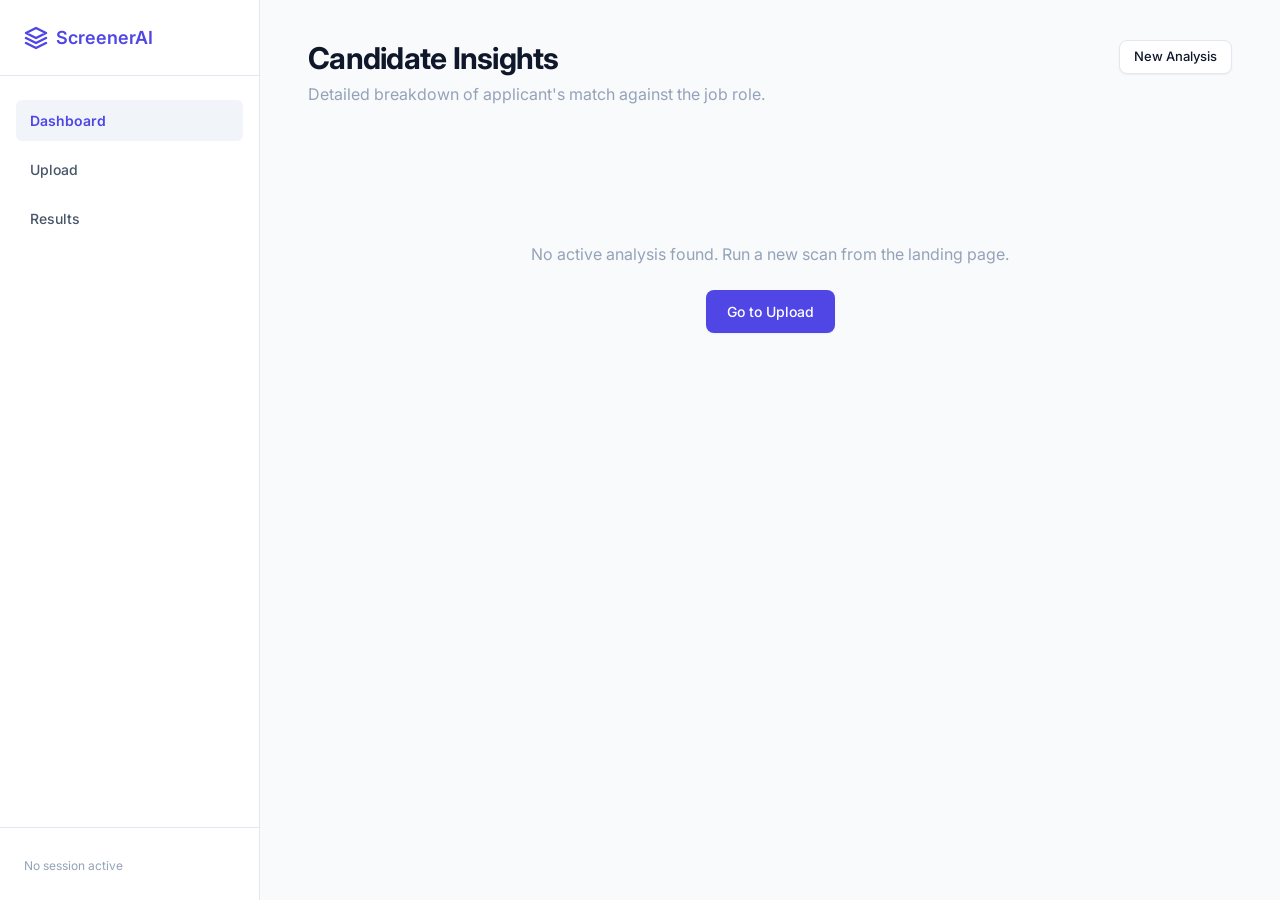
==== frontend/dashboard.html @ 24e55901 "Implemented UI with same design language across dofferent pages" ====
<!DOCTYPE html>
<html lang="en">
<head>
    <meta charset="UTF-8">
    <meta name="viewport" content="width=device-width, initial-scale=1.0">
    <title>Dashboard - AI Resume Screener</title>
    <link rel="preconnect" href="https://fonts.googleapis.com">
    <link rel="preconnect" href="https://fonts.gstatic.com" crossorigin>
    <link href="https://fonts.googleapis.com/css2?family=Inter:wght@400;500;600;700&display=swap" rel="stylesheet">
    <link rel="stylesheet" href="style.css">
</head>
<body data-page="dashboard" class="dashboard-layout">
    
    <!-- Sidebar -->
    <aside class="sidebar">
        <div class="sidebar-brand">
            <svg width="24" height="24" viewBox="0 0 24 24" fill="none" stroke="currentColor" stroke-width="2.5" stroke-linecap="round" stroke-linejoin="round"><path d="M12 2L2 7l10 5 10-5-10-5zM2 17l10 5 10-5M2 12l10 5 10-5"/></svg>
            <span>ScreenerAI</span>
        </div>
        <nav class="sidebar-nav">
            <a href="dashboard.html" class="nav-item active">Dashboard</a>
            <a href="index.html#upload" class="nav-item">Upload</a>
            <a href="results.html" class="nav-item">Results</a>
        </nav>
        <div class="sidebar-footer">
            <span id="sidebarSessionInfo" class="text-xs text-muted">Loading session...</span>
        </div>
    </aside>

    <!-- Main Content -->
    <main class="dashboard-main">
        <div class="dash-header">
            <div>
                <h1>Candidate Insights</h1>
                <p class="text-muted">Detailed breakdown of applicant's match against the job role.</p>
            </div>
            <a href="index.html#upload" class="btn btn-secondary btn-sm">New Analysis</a>
        </div>

        <div id="dashboardLoading">
            <div class="spinner"></div>
            <p>Loading your results...</p>
        </div>

        <div id="dashboardContent" class="dashboard-grid hidden">
            
            <!-- Left Column Structure -->
            <div class="grid-col-left">
                <!-- Score Breakdown -->
                <div class="card ats-card">
                    <div class="ats-card-content">
                        <div class="circle-score-wrapper">
                            <svg class="circle-score" width="120" height="120" viewBox="0 0 120 120">
                                <circle class="circle-score-bg" cx="60" cy="60" r="48" />
                                <circle class="circle-score-fill" cx="60" cy="60" r="48" />
                            </svg>
                            <div class="circle-score-text">
                                <span id="atsScoreValue">0</span>
                            </div>
                        </div>
                        <div class="ats-info">
                            <h3>ATS Match Score</h3>
                            <p>Overall compatibility based on JD.</p>
                            <div class="pill-group">
                                <span class="tag tag-soft" id="pillMatchLevel">Analyzing...</span>
                                <span class="tag tag-soft" id="pillConfidence">Conf: --</span>
                            </div>
                        </div>
                    </div>
                </div>

                <!-- Summary Overview -->
                <div class="card">
                    <h3>Candidate Summary</h3>
                    <p id="candidateSummaryText" class="text-secondary text-sm line-clamp-4">Summary will appear here.</p>
                </div>

                <!-- Top Skills -->
                <div class="card">
                    <h3>Top Skills Extracted</h3>
                    <div class="skills-container" id="skillsContainer">
                        <!-- Populated by script.js -->
                    </div>
                </div>
            </div>

            <!-- Right Column Structure -->
            <div class="grid-col-right">
                
                <!-- Keyword Match Analysis -->
                <div class="card keyword-card">
                    <h3>Keyword Match Analysis</h3>
                    <div class="keyword-columns">
                        <div class="keyword-col">
                            <h4 class="text-success">Matched Keywords</h4>
                            <div class="chips-list" id="keywordsMatched">
                                <span class="text-muted text-sm">Loading...</span>
                            </div>
                        </div>
                        <div class="keyword-col">
                            <h4 class="text-warning">Missing Keywords</h4>
                            <div class="chips-list" id="keywordsMissing">
                                <span class="text-muted text-sm">Loading...</span>
                            </div>
                        </div>
                    </div>
                </div>

                <!-- Suggested Roles -->
                <div class="card">
                    <h3>Suggested Role Matches</h3>
                    <div class="job-matches-list" id="jobMatches">
                        <!-- Populated by script.js -->
                    </div>
                </div>
            </div>
        </div>
    </main>

    <!-- Toast UI -->
    <div id="toastContainer" class="toast-container"></div>
    
    <script src="script.js"></script>
</body>
</html>
---- frontend/style.css ----
:root {
  --primary: #4F46E5;
  --primary-hover: #4338CA;
  --accent: #06B6D4;
  --bg: #F8FAFC;
  --surface: #FFFFFF;
  --surface-soft: #F1F5F9;
  --border: #E2E8F0;
  --text-primary: #0F172A;
  --text-secondary: #475569;
  --text-muted: #94A3B8;
  --success: #22C55E;
  --warning: #F59E0B;
  --error: #EF4444;
  --font-family: 'Inter', system-ui, -apple-system, BlinkMacSystemFont, "Segoe UI", Roboto, sans-serif;

  --shadow-sm: 0 1px 2px 0 rgba(0, 0, 0, 0.05);
  --shadow-md: 0 4px 6px -1px rgba(0, 0, 0, 0.1), 0 2px 4px -1px rgba(0, 0, 0, 0.06);
  --shadow-lg: 0 10px 15px -3px rgba(0, 0, 0, 0.1), 0 4px 6px -2px rgba(0, 0, 0, 0.05);

  --radius-sm: 0.375rem;
  --radius-md: 0.5rem;
  --radius-lg: 0.75rem;
  --radius-xl: 1rem;

  --transition: 200ms ease;
  --transition-fast: 150ms ease;
}

* {
  margin: 0;
  padding: 0;
  box-sizing: border-box;
}

body {
  font-family: var(--font-family);
  background-color: var(--bg);
  color: var(--text-primary);
  line-height: 1.5;
  -webkit-font-smoothing: antialiased;
  -moz-osx-font-smoothing: grayscale;
}

a {
  color: inherit;
  text-decoration: none;
}

/* Typography Utilities */
.text-primary {
  color: var(--primary);
}

.text-secondary {
  color: var(--text-secondary);
}

.text-muted {
  color: var(--text-muted);
}

.text-success {
  color: var(--success);
}

.text-warning {
  color: var(--warning);
}

.text-error {
  color: var(--error);
}

.text-sm {
  font-size: 0.875rem;
}

.text-xs {
  font-size: 0.75rem;
}

h1,
h2,
h3,
h4 {
  color: var(--text-primary);
  font-weight: 600;
  line-height: 1.2;
}

h1 {
  font-size: 2.5rem;
  font-weight: 700;
  letter-spacing: -0.025em;
}

h2 {
  font-size: 1.875rem;
  letter-spacing: -0.015em;
}

h3 {
  font-size: 1.25rem;
  font-weight: 600;
}

h4 {
  font-size: 1rem;
  font-weight: 500;
}

.hidden {
  display: none !important;
}

/* Buttons */
.btn {
  display: inline-flex;
  align-items: center;
  justify-content: center;
  padding: 0.625rem 1.25rem;
  font-size: 0.875rem;
  font-weight: 500;
  border-radius: var(--radius-md);
  border: 1px solid transparent;
  cursor: pointer;
  transition: all var(--transition-fast);
  outline: none;
  font-family: inherit;
}

.btn-sm {
  padding: 0.4rem 0.875rem;
  font-size: 0.8125rem;
}

.btn-block {
  width: 100%;
}

.btn-primary {
  background-color: var(--primary);
  color: #FFFFFF;
  box-shadow: var(--shadow-sm);
}

.btn-primary:hover {
  background-color: var(--primary-hover);
  transform: translateY(-1px);
  box-shadow: var(--shadow-md);
}

.btn-secondary {
  background-color: var(--surface);
  color: var(--text-primary);
  border-color: var(--border);
  box-shadow: var(--shadow-sm);
}

.btn-secondary:hover {
  background-color: var(--surface-soft);
  border-color: #CBD5E1;
}

.btn:disabled,
.btn.is-loading {
  opacity: 0.7;
  cursor: not-allowed;
  transform: none;
}

/* Cards */
.card {
  background-color: var(--surface);
  border: 1px solid var(--border);
  border-radius: var(--radius-lg);
  padding: 1.5rem;
  box-shadow: var(--shadow-sm);
  transition: transform var(--transition-fast), box-shadow var(--transition-fast);
}

.card:hover {
  transform: translateY(-2px);
  box-shadow: var(--shadow-md);
}

/* Navbar */
.navbar {
  position: sticky;
  top: 0;
  z-index: 50;
  background-color: rgba(255, 255, 255, 0.9);
  backdrop-filter: blur(8px);
  border-bottom: 1px solid var(--border);
}

.nav-container {
  max-width: 1200px;
  margin: 0 auto;
  padding: 1rem 2rem;
  display: flex;
  justify-content: space-between;
  align-items: center;
}

.nav-brand {
  display: flex;
  align-items: center;
  gap: 0.5rem;
  font-weight: 600;
  font-size: 1.125rem;
  color: var(--primary);
}

.nav-links {
  display: flex;
  align-items: center;
  gap: 2rem;
  font-size: 0.875rem;
  font-weight: 500;
  color: var(--text-secondary);
}

.nav-links a:hover {
  color: var(--text-primary);
}

/* Landing Page Main Layout */
.landing-main {
  max-width: 1200px;
  margin: 0 auto;
  padding: 0 2rem 6rem;
}

/* Hero Section */
.hero {
  display: grid;
  grid-template-columns: 1fr 1fr;
  gap: 4rem;
  align-items: center;
  padding: 6rem 0;
}

.hero-content p {
  color: var(--text-secondary);
  font-size: 1.125rem;
  margin: 1.5rem 0 2.5rem;
  max-width: 480px;
}

.hero-actions {
  display: flex;
  gap: 1rem;
}

.hero-visual {
  display: flex;
  justify-content: flex-end;
}

.mock-card {
  width: 320px;
  background: var(--surface);
  border: 1px solid var(--border);
  border-radius: var(--radius-xl);
  padding: 2.5rem 2rem;
  box-shadow: var(--shadow-lg);
}

.mock-score {
  font-size: 3.5rem;
  font-weight: 700;
  color: var(--primary);
  line-height: 1;
  margin-bottom: 0.25rem;
}

.mock-label {
  color: var(--text-secondary);
  font-size: 0.875rem;
  font-weight: 500;
  margin-bottom: 2rem;
}

.mock-bars {
  display: flex;
  flex-direction: column;
  gap: 1rem;
}

.mock-bars .bar {
  height: 8px;
  background-color: var(--surface-soft);
  border-radius: 4px;
  position: relative;
  overflow: hidden;
}

.mock-bars .bar::after {
  content: '';
  position: absolute;
  top: 0;
  left: 0;
  bottom: 0;
  background-color: var(--success);
  border-radius: 4px;
}

.mock-bars .bar:nth-child(1)::after {
  width: 82%;
}

.mock-bars .bar:nth-child(2)::after {
  width: 65%;
  background-color: var(--accent);
}

.mock-bars .bar:nth-child(3)::after {
  width: 90%;
  background-color: var(--primary);
}

/* Features Section */
.section-header {
  text-align: center;
  margin-bottom: 4rem;
}

.features-section {
  padding: 4rem 0;
}

.features-grid {
  display: grid;
  grid-template-columns: repeat(4, 1fr);
  gap: 1.5rem;
}

.feature-card {
  padding: 2rem 1.5rem;
  border: 1px solid var(--border);
  border-radius: var(--radius-lg);
  background: var(--surface);
  transition: transform var(--transition-fast), box-shadow var(--transition-fast);
}

.feature-card:hover {
  transform: translateY(-2px);
  box-shadow: var(--shadow-md);
}

.feature-icon {
  font-size: 1.75rem;
  margin-bottom: 1rem;
}

.feature-card h3 {
  font-size: 1.125rem;
  margin-bottom: 0.5rem;
}

.feature-card p {
  color: var(--text-secondary);
  font-size: 0.875rem;
}

/* Steps Section */
.steps-section {
  padding: 5rem 0;
  text-align: center;
}

.steps-section h2 {
  margin-bottom: 3.5rem;
}

.steps-container {
  display: flex;
  justify-content: space-between;
  gap: 2rem;
  position: relative;
}

.step {
  flex: 1;
  text-align: center;
  position: relative;
}

.step-num {
  width: 48px;
  height: 48px;
  background: var(--surface-soft);
  color: var(--text-primary);
  border-radius: 50%;
  display: flex;
  align-items: center;
  justify-content: center;
  font-weight: 600;
  margin: 0 auto 1.5rem;
  font-size: 1.125rem;
  border: 1px solid var(--border);
}

.step h4 {
  margin-bottom: 0.5rem;
}

.step p {
  color: var(--text-secondary);
  font-size: 0.875rem;
  max-width: 200px;
  margin: 0 auto;
}

/* Upload Section */
.upload-section {
  padding: 4rem 0;
  max-width: 560px;
  margin: 0 auto;
}

.upload-container h2 {
  margin-bottom: 2rem;
  text-align: center;
}

.form-group {
  margin-bottom: 1.5rem;
}

.form-group label {
  display: block;
  font-weight: 500;
  margin-bottom: 0.5rem;
  font-size: 0.875rem;
  color: var(--text-primary);
}

.drop-zone {
  border: 2px dashed var(--border);
  border-radius: var(--radius-md);
  padding: 3rem 1.5rem;
  text-align: center;
  background: var(--surface-soft);
  cursor: pointer;
  transition: all var(--transition-fast);
}

.drop-zone:hover,
.drop-zone.is-dragging {
  border-color: var(--primary);
  background: var(--surface);
}

.drop-zone svg {
  color: var(--text-muted);
  margin-bottom: 1rem;
}

.drop-zone p {
  color: var(--text-secondary);
  font-size: 0.875rem;
  margin-bottom: 0.5rem;
}

.file-name {
  display: block;
  font-size: 0.8125rem;
}

.file-name.has-file {
  color: var(--primary);
  font-weight: 500;
}

textarea {
  width: 100%;
  padding: 0.75rem;
  border: 1px solid var(--border);
  border-radius: var(--radius-md);
  font-family: inherit;
  font-size: 0.875rem;
  min-height: 140px;
  resize: vertical;
  outline: none;
  transition: border-color var(--transition-fast), box-shadow var(--transition-fast);
  background: var(--surface);
  color: var(--text-primary);
}

textarea:focus {
  border-color: var(--primary);
  box-shadow: 0 0 0 3px rgba(79, 70, 229, 0.1);
}

textarea::placeholder {
  color: var(--text-muted);
}

/* Dashboard Layout */
.dashboard-layout {
  display: flex;
  min-height: 100vh;
}

.sidebar {
  width: 260px;
  background: var(--surface);
  border-right: 1px solid var(--border);
  display: flex;
  flex-direction: column;
}

.sidebar-brand {
  padding: 1.5rem;
  display: flex;
  align-items: center;
  gap: 0.5rem;
  font-weight: 600;
  font-size: 1.125rem;
  color: var(--primary);
  border-bottom: 1px solid var(--border);
}

.sidebar-nav {
  padding: 1.5rem 1rem;
  flex: 1;
  display: flex;
  flex-direction: column;
  gap: 0.5rem;
}

.nav-item {
  padding: 0.625rem 0.875rem;
  border-radius: var(--radius-sm);
  color: var(--text-secondary);
  font-size: 0.875rem;
  font-weight: 500;
  transition: all var(--transition-fast);
}

.nav-item:hover {
  background: var(--surface-soft);
  color: var(--text-primary);
}

.nav-item.active {
  background: var(--surface-soft);
  color: var(--primary);
  font-weight: 600;
}

.sidebar-footer {
  padding: 1.5rem;
  border-top: 1px solid var(--border);
}

/* Dashboard Main */
.dashboard-main {
  flex: 1;
  padding: 2.5rem 3rem;
  background: var(--bg);
  overflow-y: auto;
}

.dash-header {
  display: flex;
  justify-content: space-between;
  align-items: flex-start;
  margin-bottom: 2.5rem;
}

.dash-header h1 {
  font-size: 1.875rem;
  margin-bottom: 0.35rem;
}

.dashboard-grid {
  display: grid;
  grid-template-columns: minmax(0, 1.2fr) minmax(0, 1fr);
  gap: 1.5rem;
  align-items: start;
}

.grid-col-left,
.grid-col-right {
  display: flex;
  flex-direction: column;
  gap: 1.5rem;
}

/* Dashboard Cards inside Grid */
.card>h3 {
  margin-bottom: 1.25rem;
  font-size: 1.125rem;
}

/* ATS Score Card */
.ats-card-content {
  display: flex;
  align-items: center;
  gap: 2.5rem;
  padding: 0.5rem 0;
}

.circle-score-wrapper {
  position: relative;
  width: 120px;
  height: 120px;
  display: flex;
  align-items: center;
  justify-content: center;
  flex-shrink: 0;
}

.circle-score {
  transform: rotate(-90deg);
}

.circle-score-bg {
  fill: none;
  stroke: var(--surface-soft);
  stroke-width: 8;
  stroke-linecap: round;
}

.circle-score-fill {
  fill: none;
  stroke: var(--primary);
  stroke-width: 8;
  stroke-linecap: round;
  transition: stroke-dashoffset 1.5s ease-out;
}

.circle-score-text {
  position: absolute;
  inset: 0;
  display: flex;
  align-items: center;
  justify-content: center;
  font-size: 2.25rem;
  font-weight: 700;
  color: var(--text-primary);
}

.ats-info h3 {
  margin-bottom: 0.35rem;
  font-size: 1.25rem;
}

.ats-info p {
  margin-bottom: 1rem;
  font-size: 0.875rem;
  color: var(--text-secondary);
}

.pill-group {
  display: flex;
  gap: 0.75rem;
}

/* Tags & Pills */
.tag {
  display: inline-flex;
  align-items: center;
  padding: 0.25rem 0.625rem;
  border-radius: 9999px;
  font-size: 0.75rem;
  font-weight: 500;
}

.tag-soft {
  background: var(--surface-soft);
  color: var(--text-secondary);
}

.chip {
  display: inline-flex;
  padding: 0.35rem 0.875rem;
  border-radius: 9999px;
  font-size: 0.8125rem;
  background: var(--surface-soft);
  color: var(--text-primary);
  border: 1px solid var(--border);
  transition: all var(--transition-fast);
}

.chip:hover {
  background: var(--surface);
  border-color: #cbd5e1;
}

.chip-soft {
  background: rgba(34, 197, 94, 0.08);
  color: var(--success);
  border-color: rgba(34, 197, 94, 0.2);
}

.chip-warning {
  background: rgba(239, 68, 68, 0.08);
  color: var(--error);
  border-color: rgba(239, 68, 68, 0.2);
}

.skills-container {
  display: flex;
  flex-wrap: wrap;
  gap: 0.625rem;
}

/* Keywords Layout */
.keyword-columns {
  display: grid;
  grid-template-columns: 1fr 1fr;
  gap: 1.5rem;
}

.keyword-col h4 {
  margin-bottom: 1rem;
  font-size: 0.875rem;
  font-weight: 600;
}

.chips-list {
  display: flex;
  flex-wrap: wrap;
  gap: 0.5rem;
}

/* Job Matches */
.job-matches-list {
  display: flex;
  flex-direction: column;
  gap: 0.75rem;
}

.job-card {
  display: flex;
  justify-content: space-between;
  align-items: center;
  padding: 1.25rem;
  border: 1px solid var(--border);
  border-radius: var(--radius-md);
  transition: background var(--transition-fast), border-color var(--transition-fast);
}

.job-card:hover {
  background: var(--surface-soft);
  border-color: #cbd5e1;
}

.job-card h4 {
  font-size: 0.875rem;
  margin-bottom: 0.25rem;
}

.job-card p {
  font-size: 0.8125rem;
  margin: 0;
}

.job-card-score {
  font-weight: 600;
  color: var(--primary);
  font-size: 0.875rem;
  background: rgba(79, 70, 229, 0.1);
  padding: 0.35rem 0.625rem;
  border-radius: var(--radius-sm);
}

/* Toasts */
.toast-container {
  position: fixed;
  bottom: 1.5rem;
  right: 1.5rem;
  display: flex;
  flex-direction: column;
  gap: 0.5rem;
  z-index: 100;
}

.toast {
  padding: 0.875rem 1.25rem;
  border-radius: var(--radius-md);
  font-size: 0.875rem;
  font-weight: 500;
  color: #FFFFFF;
  box-shadow: var(--shadow-md);
  transform: translateY(100%);
  opacity: 0;
  transition: all 0.3s cubic-bezier(0.16, 1, 0.3, 1);
}

.toast.toast--visible {
  transform: translateY(0);
  opacity: 1;
}

.toast--success {
  background: var(--success);
}

.toast--error {
  background: var(--error);
}

.toast--warning {
  background: var(--warning);
}

.toast--info {
  background: var(--primary);
}

/* Globals & Extras */
.spinner {
  width: 32px;
  height: 32px;
  border: 3px solid var(--surface-soft);
  border-top-color: var(--primary);
  border-radius: 50%;
  animation: spin 1s linear infinite;
  margin: 0 auto 1.5rem;
}

@keyframes spin {
  to {
    transform: rotate(360deg);
  }
}

.empty-state-text {
  color: var(--text-muted);
  font-size: 0.875rem;
}

#dashboardLoading {
  text-align: center;
  padding: 4rem 0;
}

.line-clamp-4 {
  display: -webkit-box;
  -webkit-line-clamp: 4;
  line-clamp: 4;
  -webkit-box-orient: vertical;
  overflow: hidden;
}

/* Responsive Media Queries */
@media (max-width: 992px) {
  .dashboard-grid {
    grid-template-columns: 1fr;
  }
  .keyword-columns {
    grid-template-columns: 1fr;
  }
}

@media (max-width: 768px) {
  .dashboard-layout {
    flex-direction: column;
  }
  .sidebar {
    width: 100%;
    border-right: none;
    border-bottom: 1px solid var(--border);
    flex-direction: row;
    flex-wrap: wrap;
    align-items: center;
    justify-content: space-between;
  }
  .sidebar-nav {
    flex-direction: row;
    padding: 0.5rem 1rem;
    overflow-x: auto;
  }
  .sidebar-footer {
    display: none;
  }
  .dashboard-main {
    padding: 1.5rem;
  }
  
  .hero {
    grid-template-columns: 1fr;
    gap: 2rem;
    padding: 3rem 0;
    text-align: center;
  }
  .hero-content p {
    margin: 1.5rem auto 2.5rem;
  }
  .hero-actions {
    justify-content: center;
  }
  .hero-visual {
    justify-content: center;
  }
  
  .features-grid {
    grid-template-columns: 1fr 1fr;
  }
  .steps-container {
    flex-direction: column;
    gap: 3rem;
  }
  .nav-links {
    display: none;
  }
}

@media (max-width: 480px) {
  .features-grid {
    grid-template-columns: 1fr;
  }
  .dash-header {
    flex-direction: column;
    gap: 1rem;
    align-items: flex-start;
  }
  .ats-card-content {
    flex-direction: column;
    text-align: center;
    gap: 1.5rem;
  }
  .pill-group {
    justify-content: center;
  }
}
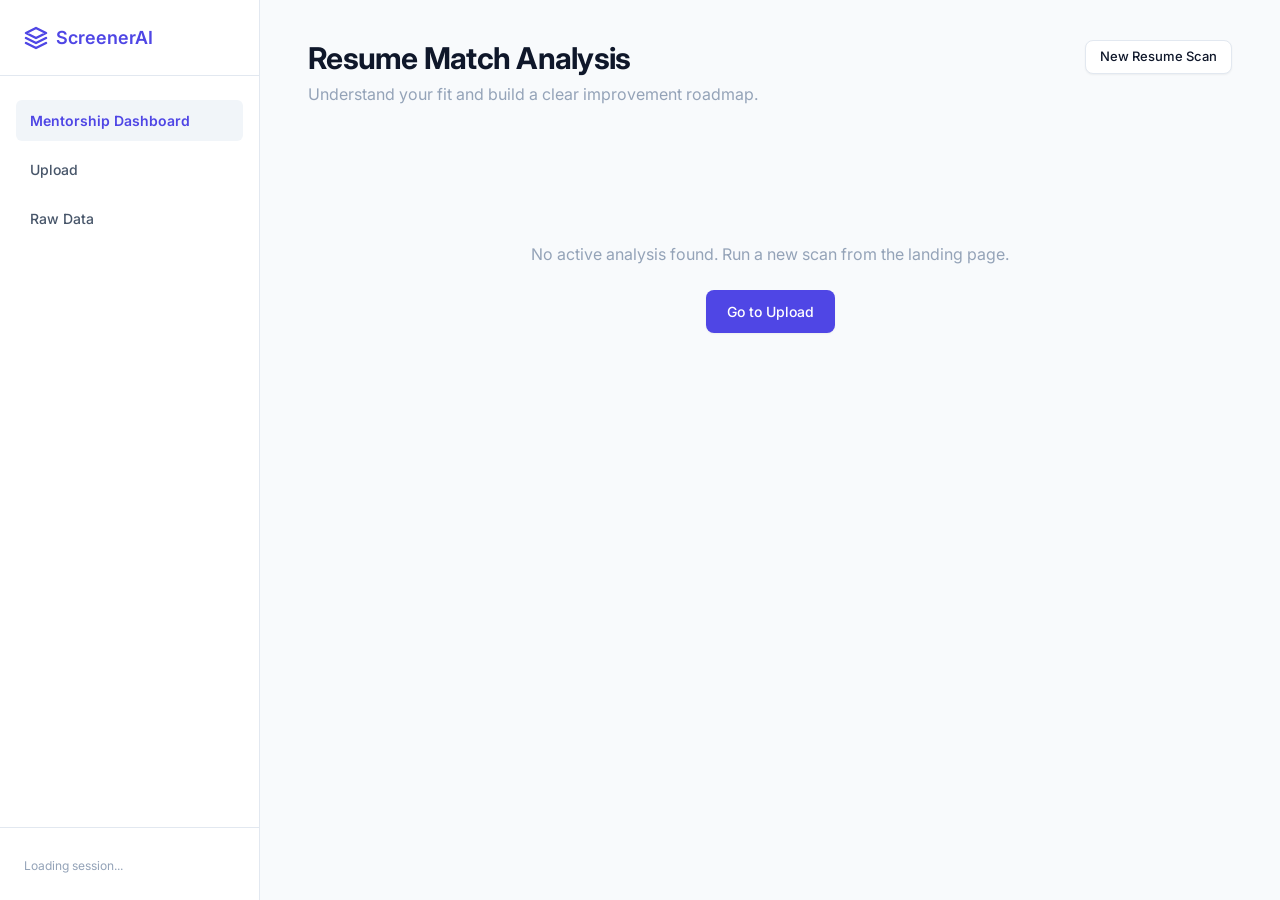
==== commit fca2341e: "Updated the UI and improved the scoring engine to give accurate scores and give roadmaps for low sco" ====
--- a/frontend/dashboard.html
+++ b/frontend/dashboard.html
@@ -1,26 +1,31 @@
 <!DOCTYPE html>
 <html lang="en">
+
 <head>
     <meta charset="UTF-8">
     <meta name="viewport" content="width=device-width, initial-scale=1.0">
-    <title>Dashboard - AI Resume Screener</title>
+    <title>Resume Mentorship - AI Resume Screener</title>
     <link rel="preconnect" href="https://fonts.googleapis.com">
     <link rel="preconnect" href="https://fonts.gstatic.com" crossorigin>
     <link href="https://fonts.googleapis.com/css2?family=Inter:wght@400;500;600;700&display=swap" rel="stylesheet">
     <link rel="stylesheet" href="style.css">
 </head>
+
 <body data-page="dashboard" class="dashboard-layout">
-    
+
     <!-- Sidebar -->
     <aside class="sidebar">
         <div class="sidebar-brand">
-            <svg width="24" height="24" viewBox="0 0 24 24" fill="none" stroke="currentColor" stroke-width="2.5" stroke-linecap="round" stroke-linejoin="round"><path d="M12 2L2 7l10 5 10-5-10-5zM2 17l10 5 10-5M2 12l10 5 10-5"/></svg>
+            <svg width="24" height="24" viewBox="0 0 24 24" fill="none" stroke="currentColor" stroke-width="2.5"
+                stroke-linecap="round" stroke-linejoin="round">
+                <path d="M12 2L2 7l10 5 10-5-10-5zM2 17l10 5 10-5M2 12l10 5 10-5" />
+            </svg>
             <span>ScreenerAI</span>
         </div>
         <nav class="sidebar-nav">
-            <a href="dashboard.html" class="nav-item active">Dashboard</a>
+            <a href="dashboard.html" class="nav-item active">Mentorship Dashboard</a>
             <a href="index.html#upload" class="nav-item">Upload</a>
-            <a href="results.html" class="nav-item">Results</a>
+            <a href="results.html" class="nav-item">Raw Data</a>
         </nav>
         <div class="sidebar-footer">
             <span id="sidebarSessionInfo" class="text-xs text-muted">Loading session...</span>
@@ -31,87 +36,162 @@
     <main class="dashboard-main">
         <div class="dash-header">
             <div>
-                <h1>Candidate Insights</h1>
-                <p class="text-muted">Detailed breakdown of applicant's match against the job role.</p>
+                <h1>Resume Match Analysis</h1>
+                <p class="text-muted">Understand your fit and build a clear improvement roadmap.</p>
             </div>
-            <a href="index.html#upload" class="btn btn-secondary btn-sm">New Analysis</a>
+            <a href="index.html#upload" class="btn btn-secondary btn-sm">New Resume Scan</a>
         </div>
 
         <div id="dashboardLoading">
             <div class="spinner"></div>
-            <p>Loading your results...</p>
-        </div>
-
-        <div id="dashboardContent" class="dashboard-grid hidden">
-            
-            <!-- Left Column Structure -->
-            <div class="grid-col-left">
-                <!-- Score Breakdown -->
-                <div class="card ats-card">
-                    <div class="ats-card-content">
-                        <div class="circle-score-wrapper">
-                            <svg class="circle-score" width="120" height="120" viewBox="0 0 120 120">
-                                <circle class="circle-score-bg" cx="60" cy="60" r="48" />
-                                <circle class="circle-score-fill" cx="60" cy="60" r="48" />
+            <p>Evaluating educational alignments and creating your roadmap...</p>
+        </div>
+
+        <div id="dashboardContent" class="hidden" style="display: flex; flex-direction: column; gap: 1.5rem;">
+
+            <!-- Most Prominent: MENTORSHIP PANEL -->
+            <div class="card decision-panel" id="decisionPanelCard" style="border-width: 2px;">
+                <div class="decision-header" style="align-items: flex-start;">
+                    <div style="display:flex; flex-direction:column; gap:0.25rem;">
+                        <span class="text-muted text-xs"
+                            style="text-transform:uppercase; letter-spacing:0.05em; font-weight:600;">Match Level</span>
+                        <div class="decision-badge" id="decisionBadsge"
+                            style="font-size: 1.25rem; align-items:flex-start;">
+                            <!-- Filled via JS -->
+                        </div>
+                        <p class="text-sm" style="margin-top: 0.5rem;" id="progressFeel"></p>
+                    </div>
+
+                    <div style="display:flex; flex-direction:column; align-items:flex-end; gap:0.25rem;">
+                        <span class="text-muted text-xs"
+                            style="text-transform:uppercase; letter-spacing:0.05em; font-weight:600;">Job
+                            Readiness</span>
+                        <div class="action-badge" id="jobReadinessBadge"
+                            style="font-size: 1.1rem; font-weight: 700; color: var(--primary);">
+                            <!-- Filled via JS -->
+                        </div>
+                    </div>
+                </div>
+
+                <hr style="border:none; border-top:1px solid var(--border); margin: 1rem 0;">
+
+                <div class="decision-reason" style="display:grid; grid-template-columns: 1fr 1fr; gap: 2rem;">
+                    <div>
+                        <h3
+                            style="font-size:0.875rem; text-transform:uppercase; letter-spacing:0.05em; color:var(--text-secondary); margin-bottom:0.75rem;">
+                            Your Status & Strengths</h3>
+                        <div style="display:flex; flex-direction:column; gap:1rem; font-size: 0.95rem; line-height: 1.5;"
+                            class="text-primary-dark">
+                            <div
+                                style="background: rgba(34,197,94,0.05); border-left: 3px solid var(--success); padding: 0.75rem;">
+                                <strong>Your Strengths:</strong> <span id="studentStrength"></span>
+                            </div>
+                            <div>
+                                <strong>Interpretation:</strong> <span id="matchInterpretation"></span>
+                            </div>
+                        </div>
+                    </div>
+
+                    <div style="padding-left: 1rem; border-left: 1px solid var(--border);">
+                        <h3
+                            style="font-size:0.875rem; text-transform:uppercase; letter-spacing:0.05em; color:var(--text-secondary); margin-bottom:0.75rem;">
+                            Where You Fit Best</h3>
+                        <div style="display:flex; flex-direction:column; gap:0.5rem; font-size: 0.95rem; line-height: 1.5;"
+                            class="text-primary-dark">
+                            <p><strong>Strongest Role Fit:</strong> <span id="bestFitRole"
+                                    class="text-primary font-bold"></span></p>
+                            <p><strong>Secondary Role Fit:</strong> <span id="altFitRole"></span></p>
+                            <p><strong>Experience Output:</strong> <span id="expAssessment"></span></p>
+                            <p><strong>Cloud/Infra Readiness:</strong> <span id="infraAssessment"
+                                    class="font-bold"></span></p>
+                            <p><strong>Core Req Coverage:</strong> <span id="coreCoverage" class="font-bold"></span></p>
+                            <span class="text-xs text-muted"
+                                style="font-weight: normal; margin-top:-0.25rem; display:block;">(based on matched
+                                critical skills)</span>
+                        </div>
+                    </div>
+                </div>
+            </div>
+
+            <!-- Secondary: SCORE & BREAKDOWN -->
+            <div class="dashboard-grid">
+
+                <!-- Left Column Structure -->
+                <div class="grid-col-left">
+                    <div class="card ats-card" style="padding-bottom:1rem;">
+                        <h3 style="margin-bottom: 2rem;">Skill Alignment Metrics</h3>
+                        <div class="ats-card-content" style="align-items:flex-start;">
+                            <div class="circle-score-wrapper" style="margin-top:-1rem;">
+                                <svg class="circle-score" width="120" height="120" viewBox="0 0 120 120">
+                                    <defs>
+                                        <linearGradient id="scoreGradient" x1="0%" y1="0%" x2="100%" y2="100%">
+                                            <stop offset="0%" stop-color="var(--accent)" />
+                                            <stop offset="100%" stop-color="var(--primary)" />
+                                        </linearGradient>
+                                    </defs>
+                                    <circle class="circle-score-bg" cx="60" cy="60" r="48" />
+                                    <circle class="circle-score-fill" cx="60" cy="60" r="48"
+                                        stroke="url(#scoreGradient)" />
+                                </svg>
+                                <div class="circle-score-text">
+                                    <span id="atsScoreValue">0</span>
+                                </div>
+                            </div>
+                            <div class="ats-info" style="flex:1;">
+                                <div id="categoryBreakdown" class="category-breakdown">
+                                    <!-- Populated via JS -->
+                                </div>
+                            </div>
+                        </div>
+                    </div>
+
+                    <div class="card">
+                        <h3 style="display:flex; align-items:center; gap:0.5rem;">
+                            <svg class="text-success" width="20" height="20" viewBox="0 0 24 24" fill="none"
+                                stroke="currentColor" stroke-width="2" stroke-linecap="round" stroke-linejoin="round">
+                                <polyline points="20 6 9 17 4 12"></polyline>
                             </svg>
-                            <div class="circle-score-text">
-                                <span id="atsScoreValue">0</span>
-                            </div>
-                        </div>
-                        <div class="ats-info">
-                            <h3>ATS Match Score</h3>
-                            <p>Overall compatibility based on JD.</p>
-                            <div class="pill-group">
-                                <span class="tag tag-soft" id="pillMatchLevel">Analyzing...</span>
-                                <span class="tag tag-soft" id="pillConfidence">Conf: --</span>
-                            </div>
-                        </div>
-                    </div>
-                </div>
-
-                <!-- Summary Overview -->
-                <div class="card">
-                    <h3>Candidate Summary</h3>
-                    <p id="candidateSummaryText" class="text-secondary text-sm line-clamp-4">Summary will appear here.</p>
-                </div>
-
-                <!-- Top Skills -->
-                <div class="card">
-                    <h3>Top Skills Extracted</h3>
-                    <div class="skills-container" id="skillsContainer">
-                        <!-- Populated by script.js -->
-                    </div>
-                </div>
-            </div>
-
-            <!-- Right Column Structure -->
-            <div class="grid-col-right">
-                
-                <!-- Keyword Match Analysis -->
-                <div class="card keyword-card">
-                    <h3>Keyword Match Analysis</h3>
-                    <div class="keyword-columns">
-                        <div class="keyword-col">
-                            <h4 class="text-success">Matched Keywords</h4>
-                            <div class="chips-list" id="keywordsMatched">
-                                <span class="text-muted text-sm">Loading...</span>
-                            </div>
-                        </div>
-                        <div class="keyword-col">
-                            <h4 class="text-warning">Missing Keywords</h4>
-                            <div class="chips-list" id="keywordsMissing">
-                                <span class="text-muted text-sm">Loading...</span>
-                            </div>
-                        </div>
-                    </div>
-                </div>
-
-                <!-- Suggested Roles -->
-                <div class="card">
-                    <h3>Suggested Role Matches</h3>
-                    <div class="job-matches-list" id="jobMatches">
-                        <!-- Populated by script.js -->
-                    </div>
+                            Verified Foundational Competencies
+                        </h3>
+                        <div class="skills-container" id="matchedSkillsContainer" style="margin-top:1rem;">
+                            <!-- Populated by script.js -->
+                        </div>
+                    </div>
+                </div>
+
+                <!-- Right Column Structure -->
+                <div class="grid-col-right">
+
+                    <div class="card keyword-card" style="border-top: 4px solid var(--primary);">
+                        <h3 style="display:flex; align-items:center; gap:0.5rem; color: var(--primary);">
+                            <svg width="20" height="20" viewBox="0 0 24 24" fill="none" stroke="currentColor"
+                                stroke-width="2" stroke-linecap="round" stroke-linejoin="round">
+                                <path d="M22 11.08V12a10 10 0 1 1-5.93-9.14"></path>
+                                <polyline points="22 4 12 14.01 9 11.01"></polyline>
+                            </svg>
+                            Improvement Roadmap
+                        </h3>
+                        <p id="motivationalFeedbackText" class="text-sm font-bold text-primary-dark"
+                            style="margin-bottom:1rem; line-height:1.5;"></p>
+
+                        <div id="quickWinsContainer"
+                            style="margin-bottom: 2rem; background: rgba(34,197,94,0.05); border: 1px solid rgba(34,197,94,0.2); border-radius:6px; padding: 1rem; display:none;">
+                            <h4 style="color: var(--success); margin-bottom: 0.5rem; font-size: 0.9rem;">Quick Wins (1-2
+                                days)</h4>
+                            <ul id="quickWinsList" class="text-sm"
+                                style="color: var(--text-primary); padding-left: 1.2rem; margin:0;">
+                                <!-- Populated via JS -->
+                            </ul>
+                        </div>
+
+                        <p class="text-xs text-muted" style="margin-bottom:1rem;">To improve your chances for this role,
+                            complete these tasks in sequence:</p>
+                        <ul class="job-matches-list" id="educationalImpactsContainer"
+                            style="list-style:none; padding:0; display:flex; flex-direction:column; gap:1rem;">
+                            <!-- Populated via JS -->
+                        </ul>
+                    </div>
+
                 </div>
             </div>
         </div>
@@ -119,7 +199,8 @@
 
     <!-- Toast UI -->
     <div id="toastContainer" class="toast-container"></div>
-    
+
     <script src="script.js"></script>
 </body>
-</html>
+
+</html>
--- a/frontend/style.css
+++ b/frontend/style.css
@@ -33,6 +33,10 @@
   box-sizing: border-box;
 }
 
+html {
+  scroll-behavior: smooth;
+}
+
 body {
   font-family: var(--font-family);
   background-color: var(--bg);
@@ -849,6 +853,75 @@
   overflow: hidden;
 }
 
+/* Decision Panel */
+.decision-panel {
+  border-left: 6px solid var(--border);
+  background: linear-gradient(to right, rgba(255,255,255,1), rgba(248, 250, 252, 0.4));
+}
+.decision-panel.status-reject {
+  border-left-color: var(--error);
+}
+.decision-panel.status-consider {
+  border-left-color: var(--warning);
+}
+.decision-panel.status-strong {
+  border-left-color: var(--success);
+}
+.decision-header {
+  display: flex;
+  justify-content: space-between;
+  align-items: center;
+  margin-bottom: 1rem;
+}
+.decision-badge {
+  display: inline-flex;
+  align-items: center;
+  gap: 0.5rem;
+  padding: 0.5rem 1rem;
+  border-radius: 9999px;
+  font-weight: 700;
+  font-size: 0.875rem;
+  text-transform: uppercase;
+  letter-spacing: 0.05em;
+}
+.badge-reject { background: rgba(239, 68, 68, 0.1); color: var(--error); }
+.badge-consider { background: rgba(245, 158, 11, 0.1); color: var(--warning); }
+.badge-strong { background: rgba(34, 197, 94, 0.1); color: var(--success); }
+
+.text-primary-dark { color: #1e293b; font-size: 1.05rem; line-height: 1.6; }
+.font-bold { font-weight: 700; }
+
+/* Category Bars */
+.category-breakdown {
+  display: flex;
+  flex-direction: column;
+  gap: 1.25rem;
+  margin-top: 1rem;
+}
+.cat-row {
+  display: flex;
+  flex-direction: column;
+  gap: 0.4rem;
+}
+.cat-header {
+  display: flex;
+  justify-content: space-between;
+  font-size: 0.875rem;
+  font-weight: 600;
+  color: var(--text-secondary);
+}
+.cat-bar-bg {
+  height: 8px;
+  background: var(--surface-soft);
+  border-radius: 4px;
+  overflow: hidden;
+}
+.cat-bar-fill {
+  height: 100%;
+  background: var(--primary);
+  border-radius: 4px;
+  transition: width 1s cubic-bezier(0.16, 1, 0.3, 1);
+}
 /* Responsive Media Queries */
 @media (max-width: 992px) {
   .dashboard-grid {
